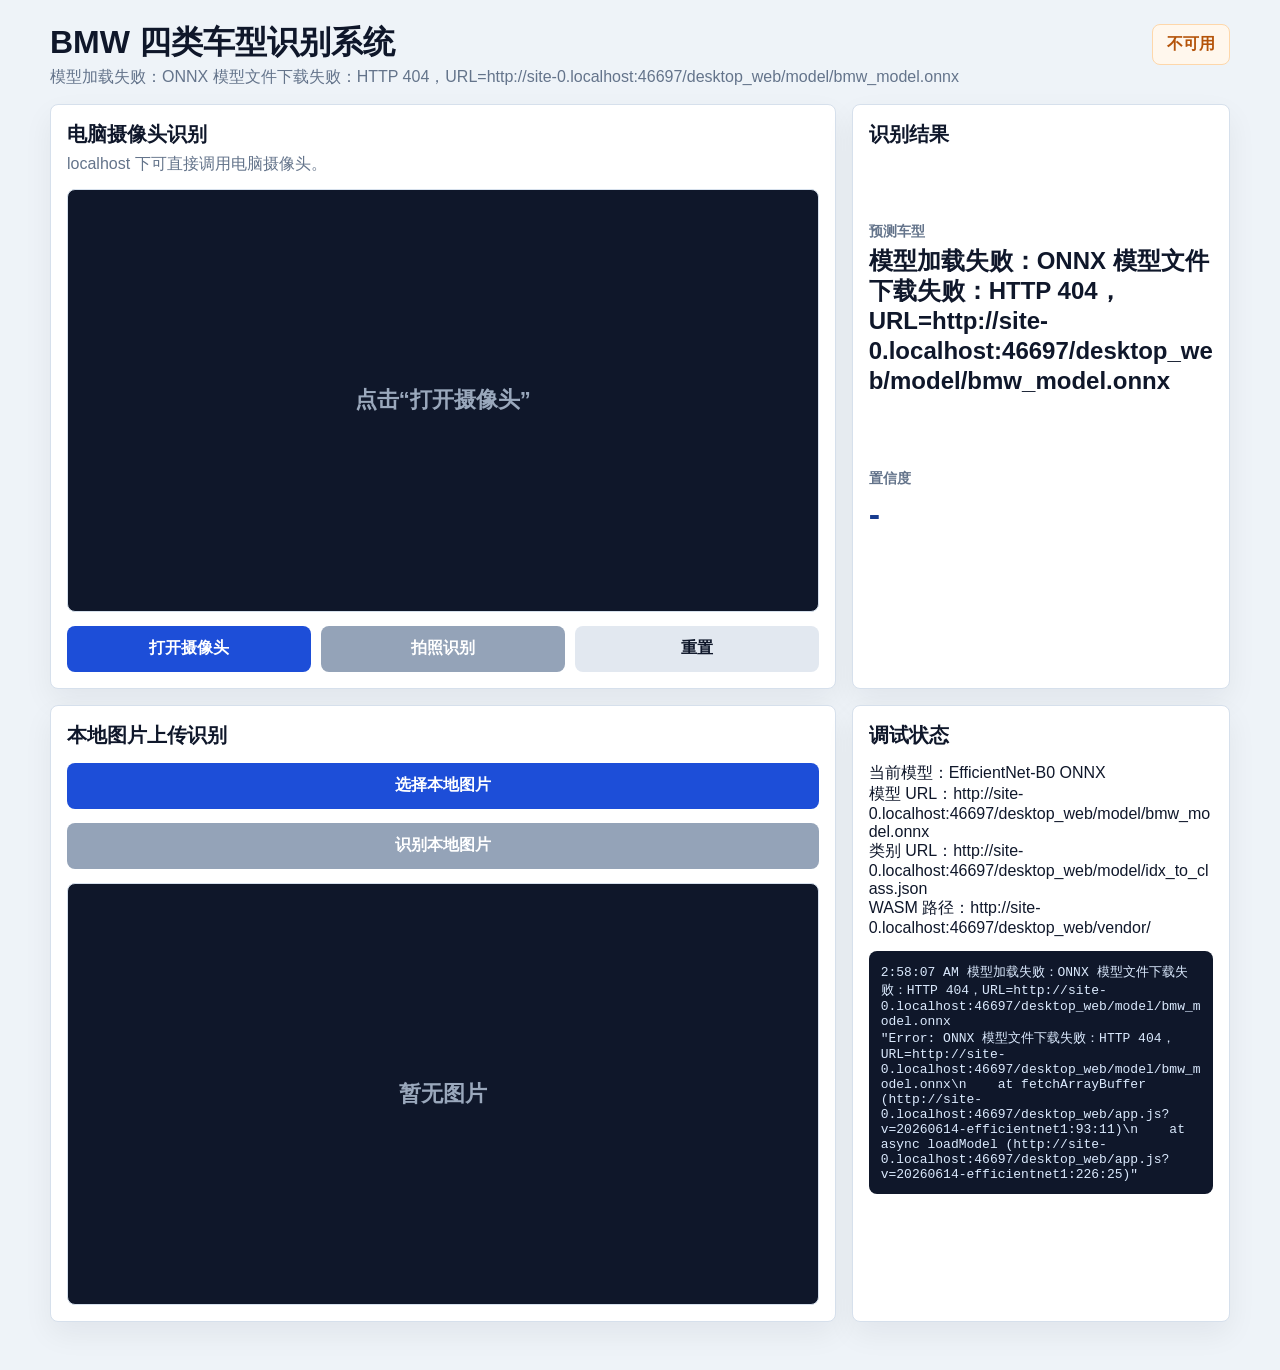
==== desktop_web/index.html @ 0da73d3b "Use EfficientNet-B0 ONNX for mobile and desktop web demo" ====
<!doctype html>
<html lang="zh-CN">
<head>
  <meta charset="utf-8">
  <meta name="viewport" content="width=device-width, initial-scale=1">
  <title>BMW 四类车型识别系统 - 电脑摄像头测试</title>
  <link rel="stylesheet" href="style.css?v=20260614-efficientnet1">
  <script src="./vendor/ort.min.js?v=20260614-efficientnet1"></script>
</head>
<body>
  <main class="shell">
    <header class="topbar">
      <div>
        <h1>BMW 四类车型识别系统</h1>
        <p id="modelStatus">EfficientNet-B0 ONNX 加载中...</p>
      </div>
      <span id="readyBadge" class="badge">准备中</span>
    </header>

    <section class="dashboard">
      <section class="camera-panel panel">
        <div class="section-head">
          <h2>电脑摄像头识别</h2>
          <p>localhost 下可直接调用电脑摄像头。</p>
        </div>
        <div class="camera-box">
          <video id="video" playsinline autoplay muted></video>
          <div id="cameraPlaceholder" class="placeholder">点击“打开摄像头”</div>
        </div>
        <canvas id="captureCanvas" hidden></canvas>
        <div class="button-row">
          <button id="openCameraBtn" type="button">打开摄像头</button>
          <button id="captureBtn" type="button" disabled>拍照识别</button>
          <button id="resetBtn" type="button" class="secondary">重置</button>
        </div>
      </section>

      <section class="result-panel panel">
        <h2>识别结果</h2>
        <div class="result-card">
          <span>预测车型</span>
          <strong id="predLabel">等待识别</strong>
        </div>
        <div class="result-card">
          <span>置信度</span>
          <strong id="confidence">-</strong>
        </div>
        <div id="topkBars" class="bars"></div>
      </section>
    </section>

    <section class="lower-grid">
      <section class="panel">
        <h2>本地图片上传识别</h2>
        <label class="file-button" for="localFile">选择本地图片</label>
        <input id="localFile" type="file" accept="image/*">
        <button id="localPredictBtn" type="button" disabled>识别本地图片</button>
        <div class="preview-box">
          <img id="previewImage" alt="预览图片">
          <div id="previewPlaceholder" class="placeholder">暂无图片</div>
        </div>
      </section>

      <section class="panel debug-panel">
        <h2>调试状态</h2>
        <div id="modelDetails">模型信息等待加载。</div>
        <pre id="debugStatus">等待操作。</pre>
      </section>
    </section>
  </main>
  <script src="app.js?v=20260614-efficientnet1"></script>
</body>
</html>
---- desktop_web/style.css ----
:root {
  --bg: #eef3f8;
  --panel: #ffffff;
  --ink: #0f172a;
  --muted: #64748b;
  --line: #d6e0ec;
  --brand: #1d4ed8;
  --ok: #15803d;
  --warn: #b45309;
}

* {
  box-sizing: border-box;
}

body {
  margin: 0;
  background: var(--bg);
  color: var(--ink);
  font-family: "Microsoft YaHei", "Segoe UI", Arial, sans-serif;
}

.shell {
  width: min(1180px, calc(100% - 32px));
  margin: 0 auto;
  padding: 24px 0 32px;
}

.topbar {
  display: flex;
  align-items: flex-start;
  justify-content: space-between;
  gap: 16px;
  margin-bottom: 16px;
}

h1,
h2,
p {
  margin: 0;
}

h1 {
  font-size: 32px;
  line-height: 1.15;
}

h2 {
  font-size: 20px;
}

.topbar p,
.section-head p {
  margin-top: 6px;
  color: var(--muted);
}

.badge {
  padding: 9px 14px;
  border-radius: 8px;
  border: 1px solid var(--line);
  background: #e2e8f0;
  color: #334155;
  font-weight: 800;
}

.badge.ready {
  border-color: #bbf7d0;
  background: #ecfdf3;
  color: var(--ok);
}

.badge.error {
  border-color: #fed7aa;
  background: #fff7ed;
  color: var(--warn);
}

.dashboard,
.lower-grid {
  display: grid;
  grid-template-columns: minmax(0, 1.35fr) minmax(360px, 0.65fr);
  gap: 16px;
  margin-bottom: 16px;
}

.panel {
  display: grid;
  gap: 14px;
  padding: 16px;
  border: 1px solid var(--line);
  border-radius: 8px;
  background: var(--panel);
  box-shadow: 0 12px 30px rgba(15, 23, 42, 0.06);
}

.camera-box,
.preview-box {
  position: relative;
  width: 100%;
  aspect-ratio: 16 / 9;
  overflow: hidden;
  border: 1px solid var(--line);
  border-radius: 8px;
  background: #0f172a;
}

video,
.preview-box img {
  display: block;
  width: 100%;
  height: 100%;
  object-fit: cover;
}

.preview-box img {
  display: none;
  object-fit: contain;
}

.placeholder {
  position: absolute;
  inset: 0;
  display: grid;
  place-items: center;
  padding: 16px;
  color: #9aa8bc;
  font-size: 22px;
  font-weight: 800;
  text-align: center;
}

.button-row {
  display: grid;
  grid-template-columns: repeat(3, 1fr);
  gap: 10px;
}

button,
.file-button {
  min-height: 46px;
  display: grid;
  place-items: center;
  border: 0;
  border-radius: 8px;
  padding: 0 16px;
  background: var(--brand);
  color: #ffffff;
  font-size: 16px;
  font-weight: 800;
  cursor: pointer;
  text-align: center;
}

button:disabled {
  background: #94a3b8;
  cursor: default;
}

.secondary {
  background: #e2e8f0;
  color: #0f172a;
}

input[type="file"] {
  display: none;
}

.result-card span {
  display: block;
  color: var(--muted);
  font-size: 14px;
  font-weight: 800;
  margin-bottom: 5px;
}

.result-card strong {
  display: block;
  font-size: 24px;
  line-height: 1.25;
  overflow-wrap: anywhere;
}

#confidence {
  color: #173b8f;
  font-size: 34px;
}

.bars {
  display: grid;
  gap: 10px;
}

.bar-row {
  display: grid;
  gap: 5px;
}

.bar-head {
  display: flex;
  justify-content: space-between;
  gap: 14px;
  font-size: 14px;
  font-weight: 800;
}

.bar-label {
  overflow: hidden;
  text-overflow: ellipsis;
  white-space: nowrap;
}

.bar-track {
  height: 14px;
  border-radius: 8px;
  overflow: hidden;
  background: #e5e7eb;
}

.bar-fill {
  height: 100%;
  min-width: 2px;
  border-radius: 8px;
  background: linear-gradient(90deg, #2563eb, #0891b2);
}

.debug-panel {
  align-content: start;
}

#modelDetails,
#debugStatus {
  overflow-wrap: anywhere;
}

#debugStatus {
  min-height: 160px;
  margin: 0;
  padding: 12px;
  border-radius: 8px;
  background: #0f172a;
  color: #dbeafe;
  white-space: pre-wrap;
  font-size: 13px;
}

@media (max-width: 860px) {
  .dashboard,
  .lower-grid {
    grid-template-columns: 1fr;
  }
}
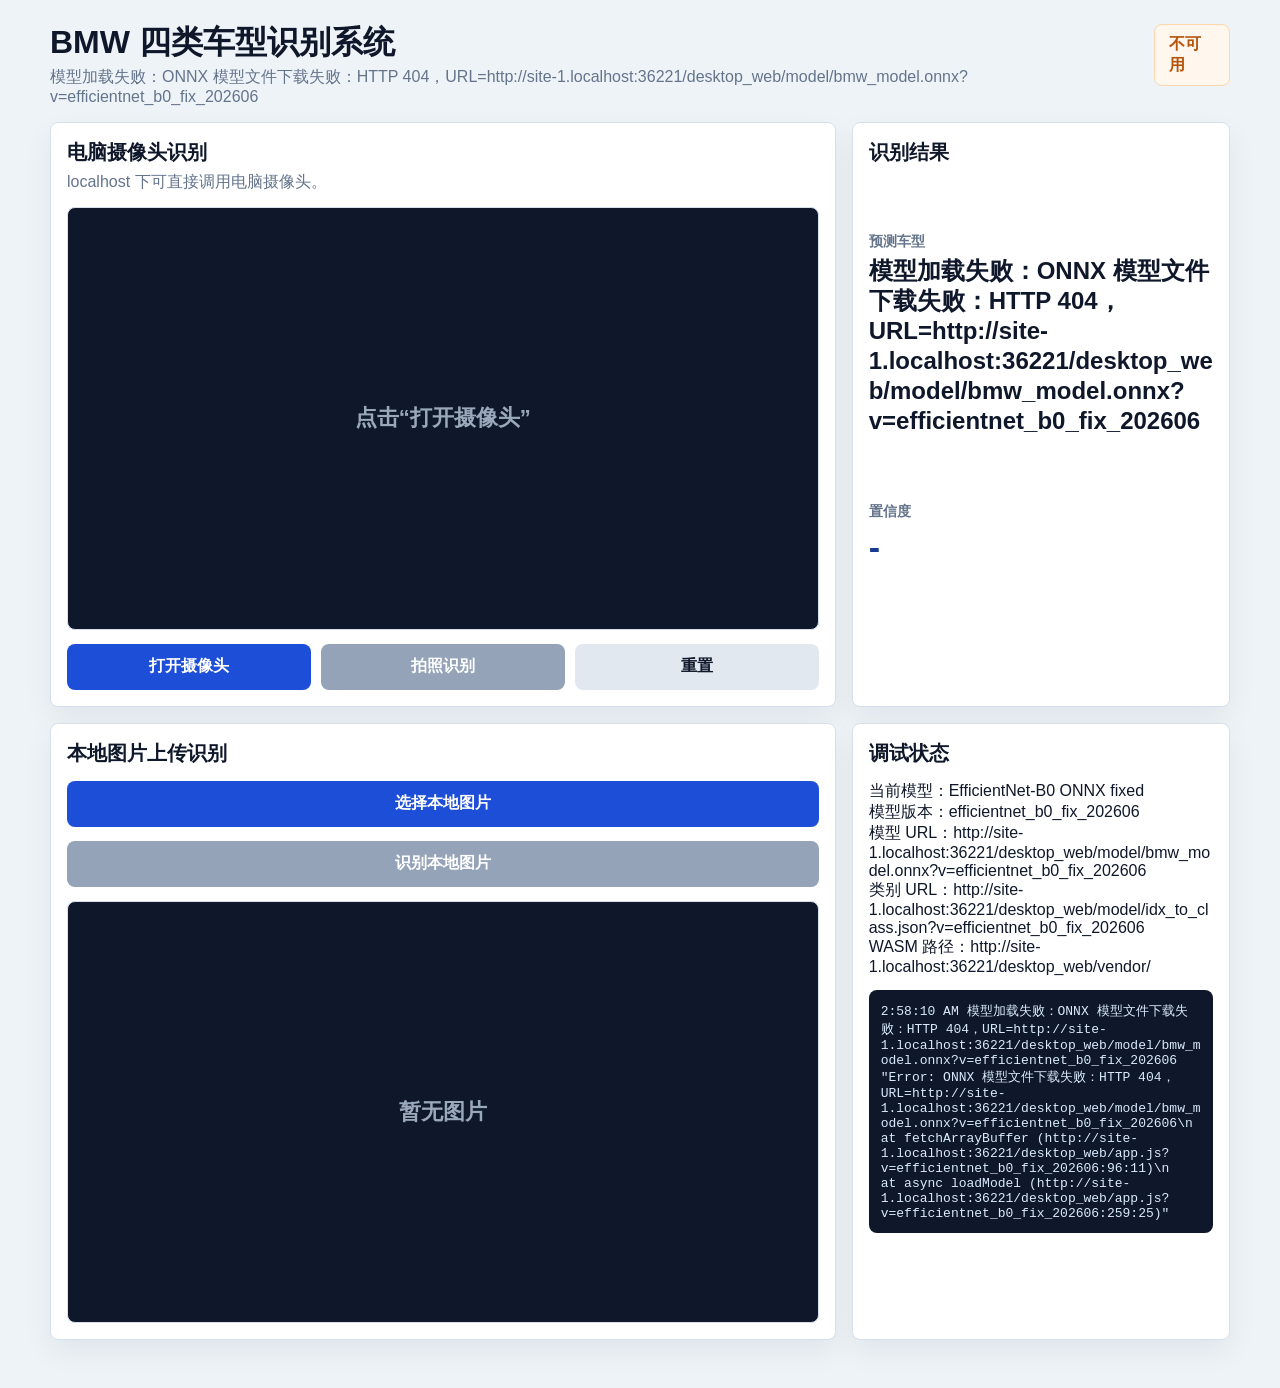
==== commit 6fe551c7: "Fix EfficientNet web deployment inference audit" ====
--- a/desktop_web/index.html
+++ b/desktop_web/index.html
@@ -4,15 +4,15 @@
   <meta charset="utf-8">
   <meta name="viewport" content="width=device-width, initial-scale=1">
   <title>BMW 四类车型识别系统 - 电脑摄像头测试</title>
-  <link rel="stylesheet" href="style.css?v=20260614-efficientnet1">
-  <script src="./vendor/ort.min.js?v=20260614-efficientnet1"></script>
+  <link rel="stylesheet" href="style.css?v=efficientnet_b0_fix_202606">
+  <script src="./vendor/ort.min.js?v=efficientnet_b0_fix_202606"></script>
 </head>
 <body>
   <main class="shell">
     <header class="topbar">
       <div>
         <h1>BMW 四类车型识别系统</h1>
-        <p id="modelStatus">EfficientNet-B0 ONNX 加载中...</p>
+        <p id="modelStatus">EfficientNet-B0 ONNX fixed 加载中...</p>
       </div>
       <span id="readyBadge" class="badge">准备中</span>
     </header>
@@ -68,6 +68,6 @@
       </section>
     </section>
   </main>
-  <script src="app.js?v=20260614-efficientnet1"></script>
+  <script src="app.js?v=efficientnet_b0_fix_202606"></script>
 </body>
 </html>
